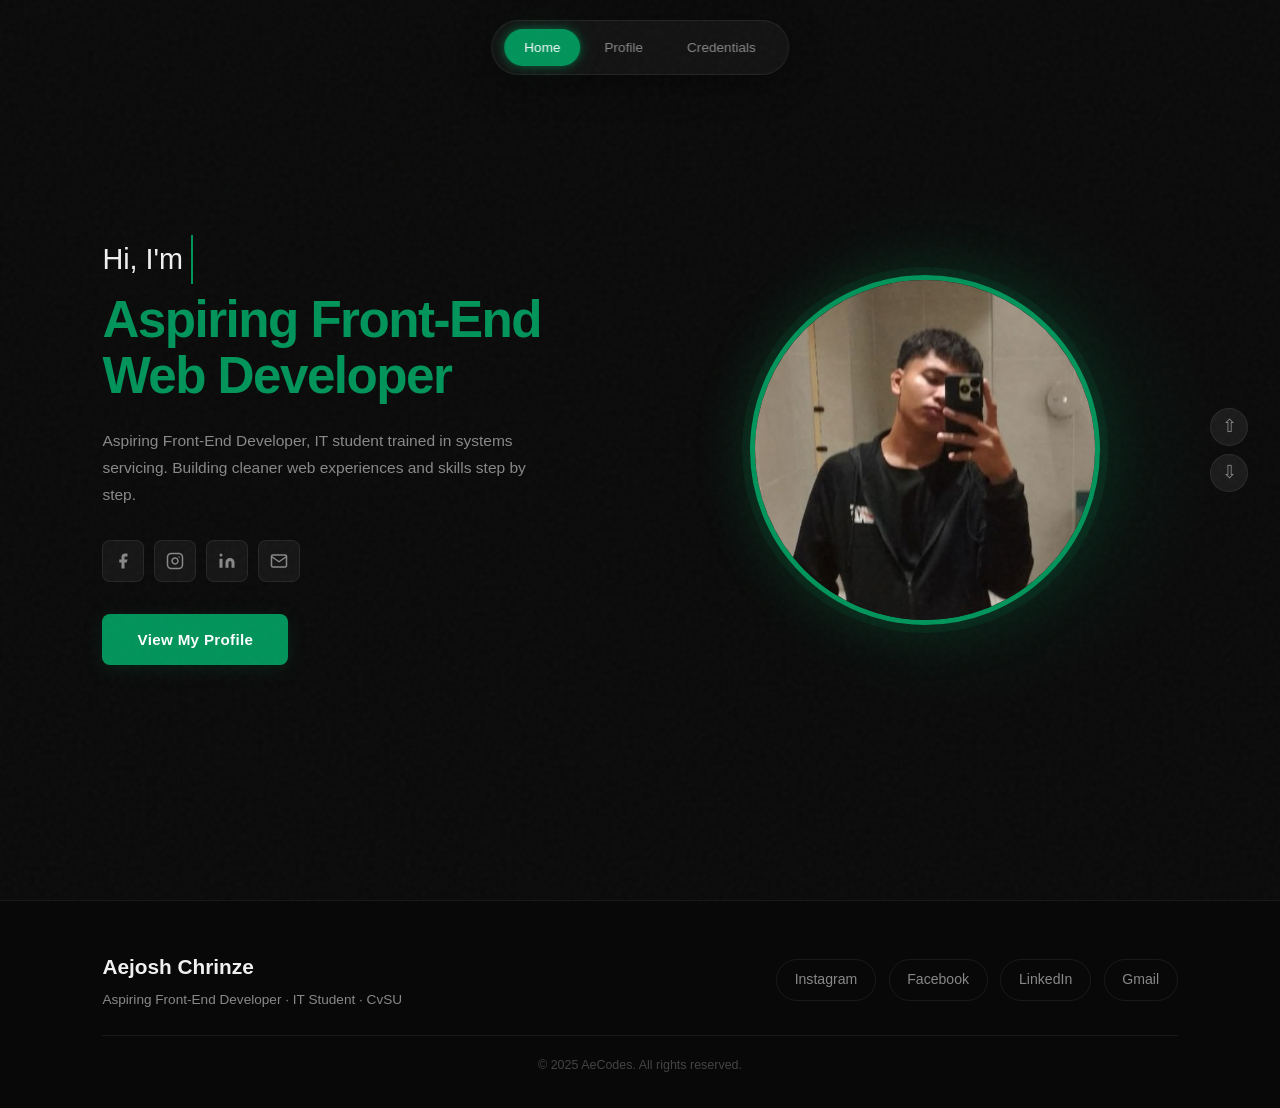
==== index.html @ bd8b12e4 "Add files via upload" ====
<!DOCTYPE html>
<html lang="en">
<head>
   <title>Aejosh Chrinze — Home</title>
   <meta charset="UTF-8">
   <meta name="author" content="Aecodes">
   <meta name="viewport" content="width=device-width, initial-scale=1.0">
   <link rel="stylesheet" href="base.css">
   <link rel="stylesheet" href="animations.css">
   <link rel="stylesheet" href="layout.css">
   <link rel="stylesheet" href="components.css">
</head>
<body>

   <!-- ── NAVBAR ── -->
   <nav>
      <ul class="nav-links">
         <li><a href="index.html" class="active">Home</a></li>
         <li><a href="2nd.html">Profile</a></li>
         <li><a href="3rd.html">Credentials</a></li>
      </ul>
   </nav>

   <!-- ── HERO ── -->
   <section id="home" class="hero">

      <!-- Left: text -->
      <div class="hero-text">
         <p class="hero-greeting"> Hi, I'm <span class="accent type">Aejosh Chrinze</span></p>
         <h1 class="hero-role">Aspiring Front-End<br>Web Developer</h1>
         <p class="hero-desc">
            Aspiring Front-End Developer, IT student trained in systems servicing.
            Building cleaner web experiences and skills step by step.
         </p>

         <!-- Social icons -->
         <div class="social-icons">
            <a href="https://www.facebook.com/aejosh.chrinze" target="_blank" class="icon-btn" title="Facebook">
               <svg viewBox="0 0 24 24" fill="currentColor"><path d="M18 2h-3a5 5 0 0 0-5 5v3H7v4h3v8h4v-8h3l1-4h-4V7a1 1 0 0 1 1-1h3z"/></svg>
            </a>
            <a href="https://www.instagram.com/aejosh.chrinze/" target="_blank" class="icon-btn" title="Instagram">
               <svg viewBox="0 0 24 24" fill="none" stroke="currentColor" stroke-width="2" stroke-linecap="round" stroke-linejoin="round"><rect x="2" y="2" width="20" height="20" rx="5" ry="5"/><path d="M16 11.37A4 4 0 1 1 12.63 8 4 4 0 0 1 16 11.37z"/><line x1="17.5" y1="6.5" x2="17.51" y2="6.5"/></svg>
            </a>
            <a href="https://www.linkedin.com/in/aejosh-chrinze-700215254/" target="_blank" class="icon-btn" title="LinkedIn">
               <svg viewBox="0 0 24 24" fill="currentColor"><path d="M16 8a6 6 0 0 1 6 6v7h-4v-7a2 2 0 0 0-2-2 2 2 0 0 0-2 2v7h-4v-7a6 6 0 0 1 6-6z"/><rect x="2" y="9" width="4" height="12"/><circle cx="4" cy="4" r="2"/></svg>
            </a>
            <a href="mailto:aejosh@gmail.com" class="icon-btn" title="Email">
               <svg viewBox="0 0 24 24" fill="none" stroke="currentColor" stroke-width="2" stroke-linecap="round" stroke-linejoin="round"><path d="M4 4h16c1.1 0 2 .9 2 2v12c0 1.1-.9 2-2 2H4c-1.1 0-2-.9-2-2V6c0-1.1.9-2 2-2z"/><polyline points="22,6 12,13 2,6"/></svg>
            </a>
         </div>

         <a href="2nd.html" class="btn-primary">View My Profile</a>
      </div>

      <!-- Right: photo -->
      <div class="hero-img">
         <div class="img-glow"></div>
         <div class="img-circle">
            <img src="images/picko.jpg" alt="Aejosh Chrinze">
         </div>
      </div>

      <!-- Scroll arrows (navigate between pages) -->
      <div class="scroll-arrows">
         <a href="3rd.html" class="arrow-btn" title="Credentials">&#8679;</a>
         <a href="2nd.html" class="arrow-btn" title="Profile">&#8681;</a>
      </div>

   </section>

   <!-- ── FOOTER ── -->
   <footer>
      <div class="footer-inner">
         <div class="footer-left">
            <p class="footer-name">Aejosh Chrinze</p>
            <p class="footer-sub">Aspiring Front-End Developer · IT Student · CvSU</p>
         </div>
         <div class="footer-links">
            <a href="https://www.instagram.com/aejosh.chrinze/" target="_blank">Instagram</a>
            <a href="https://www.facebook.com/aejosh.chrinze" target="_blank">Facebook</a>
            <a href="https://www.linkedin.com/in/aejosh-chrinze-700215254/" target="_blank">LinkedIn</a>
            <a href="mailto:aejosh@gmail.com" target="_blank">Gmail</a>
         </div>
      </div>
      <p class="footer-copy">&copy; 2025 AeCodes. All rights reserved.</p>
   </footer>

</body>
</html>
---- base.css ----
/* ============================================
    base.css
    Fonts · Variables · Reset · Body
   ============================================ */

/* ── OFFLINE FONTS ───────────────────────────── */
@font-face {
  font-family: 'Syne';
  src: url('fonts/Syne-Regular.ttf') format('truetype');
  font-weight: 400; font-style: normal; font-display: swap;
}
@font-face {
  font-family: 'Syne';
  src: url('fonts/Syne-SemiBold.ttf') format('truetype');
  font-weight: 600; font-style: normal; font-display: swap;
}
@font-face {
  font-family: 'Syne';
  src: url('fonts/Syne-Bold.ttf') format('truetype');
  font-weight: 700; font-style: normal; font-display: swap;
}
@font-face {
  font-family: 'Syne';
  src: url('fonts/Syne-ExtraBold.ttf') format('truetype');
  font-weight: 800; font-style: normal; font-display: swap;
}
@font-face {
  font-family: 'DM Sans';
  src: url('fonts/DMSans-Light.ttf') format('truetype');
  font-weight: 300; font-style: normal; font-display: swap;
}
@font-face {
  font-family: 'DM Sans';
  src: url('fonts/DMSans-Regular.ttf') format('truetype');
  font-weight: 400; font-style: normal; font-display: swap;
}
@font-face {
  font-family: 'DM Sans';
  src: url('fonts/DMSans-Medium.ttf') format('truetype');
  font-weight: 500; font-style: normal; font-display: swap;
}
@font-face {
  font-family: 'DM Sans';
  src: url('fonts/DMSans-Italic.ttf') format('truetype');
  font-weight: 400; font-style: italic; font-display: swap;
}

/* ── CSS VARIABLES ───────────────────────────── */
:root {
  --bg:          #0a0a0a;
  --bg-alt:      #111111;
  --card-bg:     #151515;
  --accent:      #00945A;
  --accent-dim:  rgba(0, 148, 90, 0.15);
  --accent-glow: rgba(0, 148, 90, 0.35);
  --text:        #f0f0f0;
  --muted:       #888888;
  --border:      rgba(255, 255, 255, 0.07);
  --radius:      14px;
  --transition:  0.25s ease;
}

/* ── RESET ───────────────────────────────────── */
*, *::before, *::after {
  box-sizing: border-box;
  margin: 0;
  padding: 0;
}

html {
  scroll-behavior: smooth;
  font-size: 16px;
}

body {
  background: var(--bg);
  color: var(--text);
  font-family: 'DM Sans', sans-serif;
  line-height: 1.7;
  overflow-x: hidden;
}

/* Noise texture overlay */
body::after {
  content: '';
  position: fixed;
  inset: 0;
  background-image: url("data:image/svg+xml,%3Csvg viewBox='0 0 200 200' xmlns='http://www.w3.org/2000/svg'%3E%3Cfilter id='n'%3E%3CfeTurbulence type='fractalNoise' baseFrequency='0.85' numOctaves='4' stitchTiles='stitch'/%3E%3C/filter%3E%3Crect width='100%25' height='100%25' filter='url(%23n)' opacity='0.03'/%3E%3C/svg%3E");
  pointer-events: none;
  z-index: 9999;
}

/* Accent utility class */
.accent { color: var(--accent); }
---- animations.css ----
/* ============================================
    animations.css
    All @keyframes used across the portfolio
   ============================================ */

/* ── FADE UP ─────────────────────────────────── */
@keyframes fadeUp {
  from { opacity: 0; transform: translateY(20px); }
  to   { opacity: 1; transform: translateY(0); }
}

/* ── SKILL BAR GROW ──────────────────────────── */
@keyframes grow {
  from { transform: scaleX(0); }
  to   { transform: scaleX(1); }
}

/* ── TYPING ──────────────────────────────────── */
@keyframes typing {
  from { width: 0; }
  to   { width: 14ch; }
}

/* ── CURSOR BLINK ────────────────────────────── */
@keyframes blink {
  0%, 100% { border-right-color: var(--accent); }
  50%       { border-right-color: transparent; }
}

/* ── NAVBAR DROP DOWN ── */
@keyframes navDrop {
  from {
    opacity: 0;
    transform: translateX(-50%) translateY(-20px);
  }
  to {
    opacity: 1;
    transform: translateX(-50%) translateY(0);
  }
}

/* ── LINK GLOW PULSE ── */
@keyframes glowPulse {
  0%, 100% { box-shadow: 0 0 6px rgba(0, 148, 90, 0.4); }
  50%       { box-shadow: 0 0 16px rgba(0, 148, 90, 0.8); }
}
---- layout.css ----
/* ============================================
    layout.css
    Navbar · Hero · Sections · Footer · Responsive
   ============================================ */

/* ── NAVBAR ──────────────────────────────────── */
nav {
  position: fixed;
  top: 20px;
  left: 50%;
  transform: translateX(-50%);
  z-index: 200;
  animation: navDrop 0.6s cubic-bezier(0.34, 1.56, 0.64, 1) 0.2s both;
}

.nav-links {
  list-style: none;
  display: flex;
  align-items: center;
  gap: 4px;
  background: rgba(20, 20, 20, 0.92);
  backdrop-filter: blur(20px);
  border: 1px solid var(--border);
  border-radius: 999px;
  padding: 8px 12px;
  box-shadow: 0 8px 32px rgba(0, 0, 0, 0.5);
}

.nav-links li {
  position: relative;
}

.nav-links a {
  text-decoration: none;
  color: var(--muted);
  font-size: 0.85rem;
  font-weight: 500;
  padding: 7px 20px;
  border-radius: 999px;
  transition: color 0.2s ease, background 0.2s ease,
              box-shadow 0.2s ease, transform 0.2s ease;
  white-space: nowrap;
  display: block;
}

/* Hover — subtle lift + dim background */
.nav-links a:hover {
  color: var(--text);
  background: rgba(255, 255, 255, 0.06);
  transform: translateY(-1px);
}

/* Active — glowing green pill */
.nav-links a.active {
  color: #fff;
  background: var(--accent);
  box-shadow:
    0 0 8px rgba(0, 148, 90, 0.5),
    0 0 20px rgba(0, 148, 90, 0.25);
  animation: glowPulse 2.5s ease-in-out infinite;
}

/* Stagger each nav link on load */
.nav-links li:nth-child(1) a { animation-delay: 0.3s; }
.nav-links li:nth-child(2) a { animation-delay: 0.35s; }
.nav-links li:nth-child(3) a { animation-delay: 0.4s; }

/* ── HERO ────────────────────────────────────── */
.hero {
  min-height: 100vh;
  display: grid;
  grid-template-columns: 1fr 1fr;
  align-items: center;
  padding: 0 8%;
  gap: 4rem;
  position: relative;
  overflow: hidden;
}

/* Green glow behind photo */
.hero::before {
  content: '';
  position: absolute;
  right: 5%;
  top: 50%;
  transform: translateY(-50%);
  width: 520px;
  height: 520px;
  background: radial-gradient(circle, rgba(0,148,90,0.18) 0%, transparent 70%);
  border-radius: 50%;
  pointer-events: none;
}

.hero-text { position: relative; z-index: 1; }

.hero-greeting {
  font-size: clamp(1.4rem, 2.5vw, 1.8rem);
  font-weight: 400;
  color: var(--text);
  margin-bottom: 0.5rem;
  animation: fadeUp 0.6s ease 0.1s both;
  overflow: hidden; 
}

.hero-greeting .accent { color: var(--accent); font-weight: 700; }

.hero-role {
  font-family: 'Syne', sans-serif;
  font-size: clamp(2rem, 4vw, 3.2rem);
  font-weight: 800;
  line-height: 1.1;
  letter-spacing: -0.03em;
  color: var(--accent);
  margin-bottom: 1.4rem;
  animation: fadeUp 0.6s ease 0.2s both;
}

.hero-desc {
  color: var(--muted);
  font-size: 0.97rem;
  max-width: 460px;
  margin-bottom: 2rem;
  line-height: 1.75;
  animation: fadeUp 0.6s ease 0.3s both;
}

/* ── HERO IMAGE ── */
.hero-img {
  display: flex;
  justify-content: center;
  align-items: center;
  position: relative;
  z-index: 1;
  animation: fadeUp 0.7s ease 0.3s both;
  transition: transform var(--transition);
}

.hero-img:hover { transform: translateY(-5px); }

.hero-img:hover .img-circle {
  box-shadow:
    0 0 0 8px rgba(0, 148, 90, 0.1),
    0 0 60px var(--accent);
}

.img-glow {
  position: absolute;
  width: 380px;
  height: 380px;
  border-radius: 50%;
  background: radial-gradient(circle, rgba(0,148,90,0.3) 0%, transparent 65%);
  pointer-events: none;
}

.img-circle {
  width: 350px;
  height: 350px;
  border-radius: 55%;
  overflow: hidden;
  border: 5px solid var(--accent);
  box-shadow:
    0 0 0 8px rgba(0,148,90,0.1),
    0 0 60px rgba(0,148,90,0.2);
  position: relative;
  z-index: 1;
  transition: box-shadow var(--transition);
}

.img-circle img {
  width: 105%;
  height: 105%;
  object-fit: cover;
  object-position: top center;
  display: block;
}

/* ── PAGE ARROWS ── */
.scroll-arrows {
  position: fixed;
  right: 2.5%;
  top: 50%;
  transform: translateY(-50%);
  display: flex;
  flex-direction: column;
  gap: 8px;
  z-index: 10;
}

.arrow-btn {
  display: inline-flex;
  align-items: center;
  justify-content: center;
  width: 38px;
  height: 38px;
  border-radius: 50%;
  background: rgba(30,30,30,0.85);
  border: 1px solid var(--border);
  color: var(--muted);
  font-size: 1.1rem;
  text-decoration: none;
  transition: all var(--transition);
}

.arrow-btn:hover {
  background: var(--accent);
  border-color: var(--accent);
  color: white;
}

/* ── SECTIONS ────────────────────────────────── */
.section { padding: 6rem 8%; }
.section-alt { background: var(--bg-alt); }
.page-top { padding-top: 8rem; }

.section-inner {
  max-width: 1100px;
  margin: 0 auto;
}

.section-eyebrow {
  font-size: 0.75rem;
  letter-spacing: 0.2em;
  text-transform: uppercase;
  color: var(--accent);
  margin-bottom: 0.4rem;
  font-family: 'Syne', sans-serif;
}

.section-title {
  font-family: 'Syne', sans-serif;
  font-size: clamp(1.8rem, 3vw, 2.6rem);
  font-weight: 700;
  letter-spacing: -0.02em;
  margin-bottom: 3rem;
  color: var(--text);
}

/* ── FOOTER ──────────────────────────────────── */
footer {
  background: #080808;
  border-top: 1px solid var(--border);
  padding: 3rem 8% 2rem;
}

.footer-inner {
  max-width: 1100px;
  margin: 0 auto 1.5rem;
  display: flex;
  justify-content: space-between;
  align-items: center;
  flex-wrap: wrap;
  gap: 1.5rem;
}

.footer-name {
  font-family: 'Syne', sans-serif;
  font-size: 1.3rem;
  font-weight: 800;
  color: var(--text);
  margin-bottom: 0.2rem;
}

.footer-sub { color: var(--muted); font-size: 0.85rem; }

.footer-links { display: flex; gap: 0.8rem; flex-wrap: wrap; }

.footer-links a {
  text-decoration: none;
  color: var(--muted);
  font-size: 0.88rem;
  padding: 0.5rem 1.1rem;
  border: 1px solid var(--border);
  border-radius: 999px;
  transition: all var(--transition);
}

.footer-links a:hover {
  color: var(--accent);
  border-color: rgba(0,148,90,0.4);
}

.footer-copy {
  max-width: 1100px;
  margin: 0 auto;
  color: #444;
  font-size: 0.78rem;
  text-align: center;
  border-top: 1px solid var(--border);
  padding-top: 1.2rem;
}

/* ── RESPONSIVE ──────────────────────────────── */
@media (max-width: 900px) {
  .hero {
    grid-template-columns: 1fr;
    text-align: center;
    padding: 7rem 6% 4rem;
    gap: 3rem;
  }

  .hero::before { display: none; }
  .hero-img { order: -1; }
  .hero-desc { margin: 0 auto 2rem; }
  .social-icons { justify-content: center; }
  .about-grid { grid-template-columns: 1fr; }
  .section { padding: 5rem 6%; }
  .page-top { padding-top: 7rem; }
}

@media (max-width: 600px) {
  nav { top: 12px; width: 92%; }

  .nav-links {
    gap: 2px;
    padding: 6px 8px;
    justify-content: center;
  }

  .nav-links a { font-size: 0.78rem; padding: 6px 14px; }

  .img-circle { width: 240px; height: 240px; }
  .img-glow   { width: 280px; height: 280px; }

  .scroll-arrows { display: none; }

  .footer-inner { flex-direction: column; text-align: center; }
  .footer-links { justify-content: center; }
}
---- components.css ----
/* ============================================
   components.css
   Buttons · Cards · Skill Bars · About ·
   Timeline · Cert · Language Pills
   ============================================ */

/* ── BUTTONS ─────────────────────────────────── */
.btn-primary {
  display: inline-block;
  padding: 0.8rem 2.2rem;
  background: var(--accent);
  color: #fff;
  font-family: 'Syne', sans-serif;
  font-size: 0.95rem;
  font-weight: 700;
  border-radius: 8px;
  text-decoration: none;
  letter-spacing: 0.02em;
  transition: all var(--transition);
  animation: fadeUp 0.6s ease 0.5s both;
  box-shadow: 0 4px 20px var(--accent-dim);
}

.btn-primary:hover {
  background: #00b56e;
  transform: translateY(-3px);
  box-shadow: 0 8px 28px var(--accent-glow);
}

/* ── SOCIAL ICON BUTTONS ── */
.social-icons {
  display: flex;
  gap: 10px;
  margin-bottom: 2rem;
  animation: fadeUp 0.6s ease 0.4s both;
}

.icon-btn {
  display: inline-flex;
  align-items: center;
  justify-content: center;
  width: 42px;
  height: 42px;
  border-radius: 8px;
  background: var(--card-bg);
  border: 1px solid var(--border);
  color: var(--muted);
  text-decoration: none;
  transition: all var(--transition);
}

.icon-btn svg { width: 18px; height: 18px; }

.icon-btn:hover {
  background: var(--accent);
  border-color: var(--accent);
  color: #fff;
  transform: translateY(-3px);
  box-shadow: 0 6px 20px var(--accent-glow);
}

/* ── TYPING ANIMATION ── */
.hero-greeting .type {
  display: inline-block;
  overflow: hidden;
  white-space: nowrap;
  border-right: 2px solid var(--accent);
  vertical-align: bottom;
  width: 0;
  animation:
    typing 2.5s steps(14, end) infinite alternate,
    blink 0.7s step-end infinite;
}

/* ── ABOUT GRID ──────────────────────────────── */
.about-grid {
  display: grid;
  grid-template-columns: 1.4fr 1fr;
  gap: 3rem;
  align-items: start;
}

.about-text p {
  color: #999;
  margin-bottom: 1rem;
  font-size: 1rem;
}

.about-stats {
  display: grid;
  grid-template-columns: 1fr 1fr;
  gap: 1rem;
}

.stat-card {
  background: var(--card-bg);
  border: 1px solid var(--border);
  border-radius: var(--radius);
  padding: 1.4rem 1rem;
  display: flex;
  flex-direction: column;
  align-items: center;
  text-align: center;
  transition: border-color var(--transition), transform var(--transition);
}

.stat-card:hover {
  border-color: rgba(0,148,90,0.4);
  transform: translateY(-3px);
}

.stat-num {
  font-family: 'Syne', sans-serif;
  font-size: 1.8rem;
  font-weight: 800;
  line-height: 1;
  margin-bottom: 0.4rem;
}

.stat-label { font-size: 0.78rem; color: var(--muted); }

/* ── SKILL CARDS ─────────────────────────────── */
.cards-grid {
  display: grid;
  grid-template-columns: repeat(auto-fit, minmax(230px, 1fr));
  gap: 1.2rem;
  margin-bottom: 3.5rem;
}

.card {
  background: var(--card-bg);
  border: 5px solid var(--border);
  border-radius: var(--radius);
  padding: 1.5rem;
  transition: border-color var(--transition), transform var(--transition), box-shadow var(--transition);
}

.card:hover {
  border-color: rgba(0,148,90,0.4);
  transform: translateY(-4px);
  box-shadow: 0 12px 36px rgba(0,148,90,0.08);
}

.card-icon { font-size: 1.6rem; margin-bottom: 0.8rem; display: block; }

.card h3 {
  font-family: 'Syne', sans-serif;
  font-size: 0.95rem;
  font-weight: 700;
  margin-bottom: 0.4rem;
  color: var(--text);
}

.card p { font-size: 0.85rem; color: var(--muted); line-height: 1.55; }

/* ── SKILL BARS ──────────────────────────────── */
.skill-bars {
  display: flex;
  flex-direction: column;
  gap: 1.2rem;
  max-width: 700px;
}

.skill-item { display: flex; flex-direction: column; gap: 0.4rem; }

.skill-label {
  display: flex;
  justify-content: space-between;
  font-size: 0.85rem;
  color: var(--text);
}

.skill-label span:last-child { color: var(--accent); font-weight: 600; }

.skill-track {
  height: 4px;
  background: rgba(255,255,255,0.07);
  border-radius: 999px;
  overflow: hidden;
}

.skill-fill {
  height: 100%;
  border-radius: 999px;
  background: linear-gradient(90deg, var(--accent), #00c47a);
  transform-origin: left;
  animation: grow 1.3s cubic-bezier(0.4,0,0.2,1) both;
}

/* ── TIMELINE ────────────────────────────────── */
.timeline {
  position: relative;
  padding-left: 2.2rem;
  margin-bottom: 3rem;
}

.timeline::before {
  content: '';
  position: absolute;
  left: 0; top: 8px; bottom: 8px;
  width: 1px;
  background: linear-gradient(to bottom, var(--accent), rgba(0,148,90,0.1));
}

.timeline-item { position: relative; margin-bottom: 2.5rem; }

.tl-dot {
  position: absolute;
  left: -2.57rem;
  top: 5px;
  width: 11px;
  height: 11px;
  border-radius: 50%;
  background: var(--accent);
  box-shadow: 0 0 12px var(--accent-glow);
}

.tl-year {
  font-size: 0.75rem;
  color: var(--accent);
  letter-spacing: 0.1em;
  text-transform: uppercase;
  margin-bottom: 0.25rem;
  font-family: 'Syne', sans-serif;
}

.timeline-item h3 {
  font-family: 'Syne', sans-serif;
  font-weight: 700;
  font-size: 1.05rem;
  margin-bottom: 0.2rem;
  color: var(--text);
}

.timeline-item p { color: var(--muted); font-size: 0.9rem; }

/* ── CERT CARD ───────────────────────────────── */
.cert-card {
  display: flex;
  align-items: center;
  gap: 1.8rem;
  background: var(--card-bg);
  border: 1px solid rgba(0,148,90,0.25);
  border-radius: var(--radius);
  padding: 1.8rem;
  max-width: 560px;
  margin-bottom: 2.5rem;
}

.cert-icon {
  width: 64px;
  height: 64px;
  border-radius: 14px;
  background: linear-gradient(135deg, var(--accent), #00c47a);
  display: flex;
  align-items: center;
  justify-content: center;
  font-size: 2rem;
  flex-shrink: 0;
}

.cert-info h3 {
  font-family: 'Syne', sans-serif;
  font-weight: 700;
  font-size: 1rem;
  margin-bottom: 0.3rem;
  color: var(--text);
}

.cert-info p { color: var(--muted); font-size: 0.88rem; line-height: 1.6; }

/* ── LANGUAGE PILLS ──────────────────────────── */
.lang-pills {
  display: flex;
  gap: 1rem;
  flex-wrap: wrap;
}

.lang-pill {
  display: inline-flex;
  align-items: center;
  gap: 0.6rem;
  background: var(--card-bg);
  border: 1px solid var(--border);
  border-radius: 999px;
  padding: 0.55rem 1.4rem;
  font-size: 0.9rem;
  color: var(--text);
  transition: border-color var(--transition);
}

.lang-pill:hover { border-color: rgba(0,148,90,0.4); }
.lang-pill span { color: var(--muted); font-size: 0.78rem; }

/* ── RESPONSIVE COMPONENTS ───────────────────── */
@media (max-width: 600px) {
  .cards-grid { grid-template-columns: 1fr; }
  .about-stats { grid-template-columns: 1fr 1fr; }
  .cert-card { flex-direction: column; text-align: center; }
}
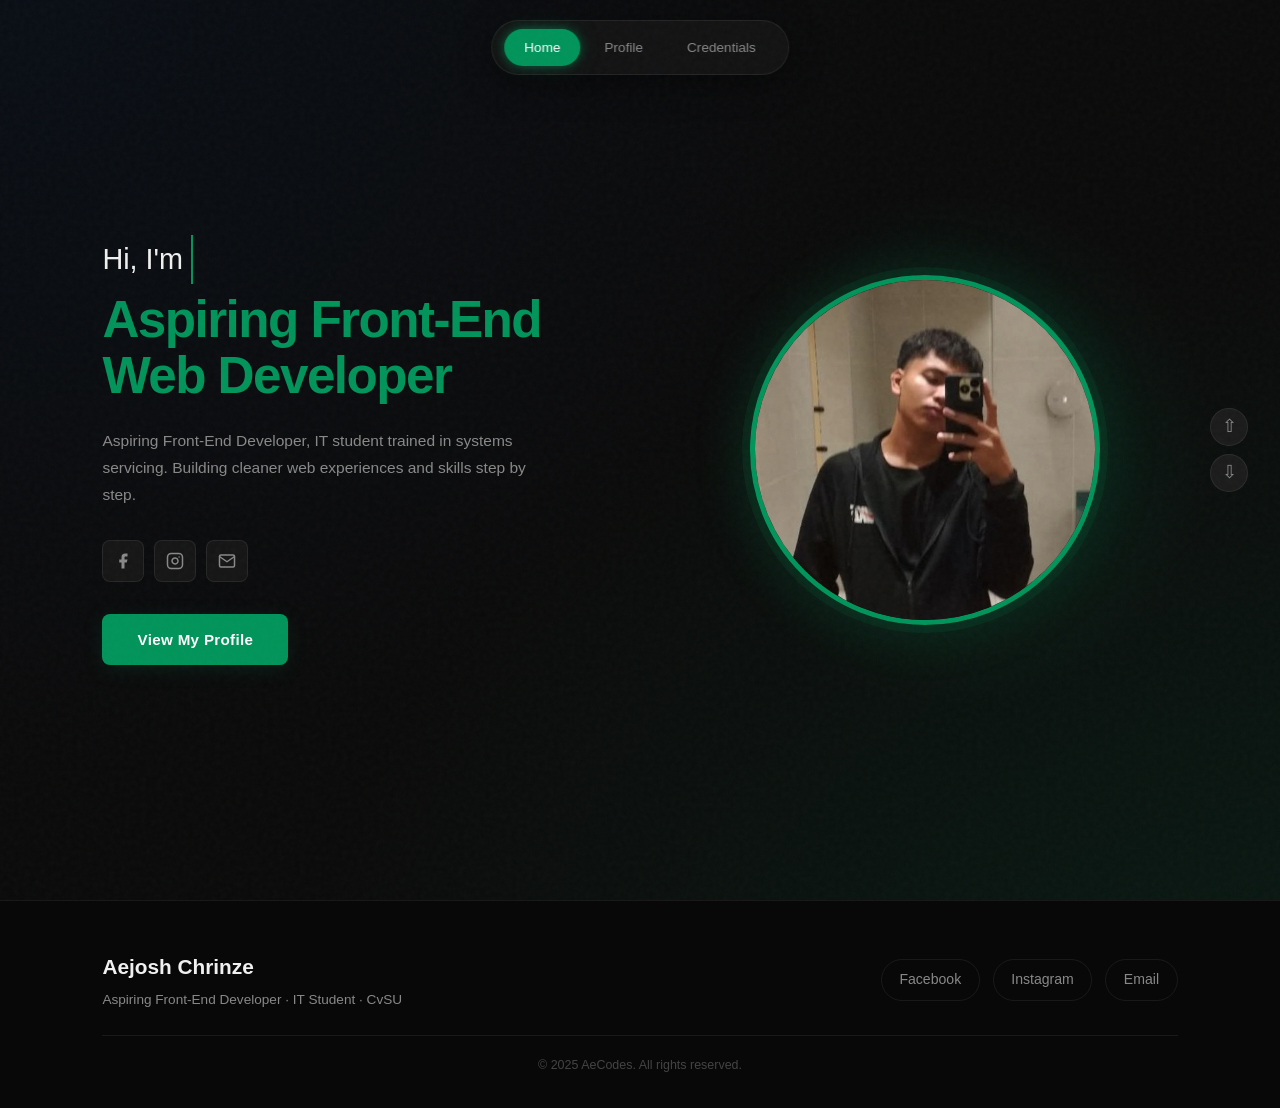
==== commit b01d323b: "Modify index.html title and social links Updated the title and social media links in the homepage." ====
--- a/index.html
+++ b/index.html
@@ -1,7 +1,7 @@
 <!DOCTYPE html>
 <html lang="en">
 <head>
-   <title>Aejosh Chrinze — Home</title>
+   <title>ae — Home</title>
    <meta charset="UTF-8">
    <meta name="author" content="Aecodes">
    <meta name="viewport" content="width=device-width, initial-scale=1.0">
@@ -38,14 +38,14 @@
             <a href="https://www.facebook.com/aejosh.chrinze" target="_blank" class="icon-btn" title="Facebook">
                <svg viewBox="0 0 24 24" fill="currentColor"><path d="M18 2h-3a5 5 0 0 0-5 5v3H7v4h3v8h4v-8h3l1-4h-4V7a1 1 0 0 1 1-1h3z"/></svg>
             </a>
-            <a href="https://www.instagram.com/aejosh.chrinze/" target="_blank" class="icon-btn" title="Instagram">
-               <svg viewBox="0 0 24 24" fill="none" stroke="currentColor" stroke-width="2" stroke-linecap="round" stroke-linejoin="round"><rect x="2" y="2" width="20" height="20" rx="5" ry="5"/><path d="M16 11.37A4 4 0 1 1 12.63 8 4 4 0 0 1 16 11.37z"/><line x1="17.5" y1="6.5" x2="17.51" y2="6.5"/></svg>
+            <a href="https://www.instagram.com/_1hiroshi_?igsh=MXE5dmZmMTl5MDh3aw==" target="_blank" class="icon-btn" title="Instagram">
+               <svg viewBox="0 0 24 24" fill="none" stroke="currentColor" stroke-width="2" stroke-linecap="round" stroke-linejoin="round">
+                  <rect x="2" y="2" width="20" height="20" rx="5" ry="5"/><path d="M16 11.37A4 4 0 1 1 12.63 8 4 4 0 0 1 16 11.37z"/>
+                  <line x1="17.5" y1="6.5" x2="17.51" y2="6.5"/></svg>
             </a>
-            <a href="https://www.linkedin.com/in/aejosh-chrinze-700215254/" target="_blank" class="icon-btn" title="LinkedIn">
-               <svg viewBox="0 0 24 24" fill="currentColor"><path d="M16 8a6 6 0 0 1 6 6v7h-4v-7a2 2 0 0 0-2-2 2 2 0 0 0-2 2v7h-4v-7a6 6 0 0 1 6-6z"/><rect x="2" y="9" width="4" height="12"/><circle cx="4" cy="4" r="2"/></svg>
-            </a>
-            <a href="mailto:aejosh@gmail.com" class="icon-btn" title="Email">
-               <svg viewBox="0 0 24 24" fill="none" stroke="currentColor" stroke-width="2" stroke-linecap="round" stroke-linejoin="round"><path d="M4 4h16c1.1 0 2 .9 2 2v12c0 1.1-.9 2-2 2H4c-1.1 0-2-.9-2-2V6c0-1.1.9-2 2-2z"/><polyline points="22,6 12,13 2,6"/></svg>
+            <a href="mailto:aejoshcaringal@gmail.com" class="icon-btn" title="Email">
+               <svg viewBox="0 0 24 24" fill="none" stroke="currentColor" stroke-width="2" stroke-linecap="round" stroke-linejoin="round">
+                  <path d="M4 4h16c1.1 0 2 .9 2 2v12c0 1.1-.9 2-2 2H4c-1.1 0-2-.9-2-2V6c0-1.1.9-2 2-2z"/><polyline points="22,6 12,13 2,6"/></svg>
             </a>
          </div>
 
@@ -76,14 +76,13 @@
             <p class="footer-sub">Aspiring Front-End Developer · IT Student · CvSU</p>
          </div>
          <div class="footer-links">
+            <a href="https://www.facebook.com/aejosh.chrinze" target="_blank">Facebook</a>
             <a href="https://www.instagram.com/aejosh.chrinze/" target="_blank">Instagram</a>
-            <a href="https://www.facebook.com/aejosh.chrinze" target="_blank">Facebook</a>
-            <a href="https://www.linkedin.com/in/aejosh-chrinze-700215254/" target="_blank">LinkedIn</a>
-            <a href="mailto:aejosh@gmail.com" target="_blank">Gmail</a>
+            <a href="mailto:aejosh@gmail.com">Email</a>
          </div>
       </div>
       <p class="footer-copy">&copy; 2025 AeCodes. All rights reserved.</p>
    </footer>
 
 </body>
-</html>+</html>
--- a/base.css
+++ b/base.css
@@ -73,7 +73,8 @@
 }
 
 body {
-  background: var(--bg);
+  background: radial-gradient(ellipse at top left,    rgba(0, 50, 120, 0.10) 0%, transparent 50%),
+  radial-gradient(ellipse at bottom right, rgba(0, 148, 90, 0.12) 0%, transparent 55%), #0a0a0a;
   color: var(--text);
   font-family: 'DM Sans', sans-serif;
   line-height: 1.7;
@@ -91,4 +92,4 @@
 }
 
 /* Accent utility class */
-.accent { color: var(--accent); }+.accent { color: var(--accent); }
